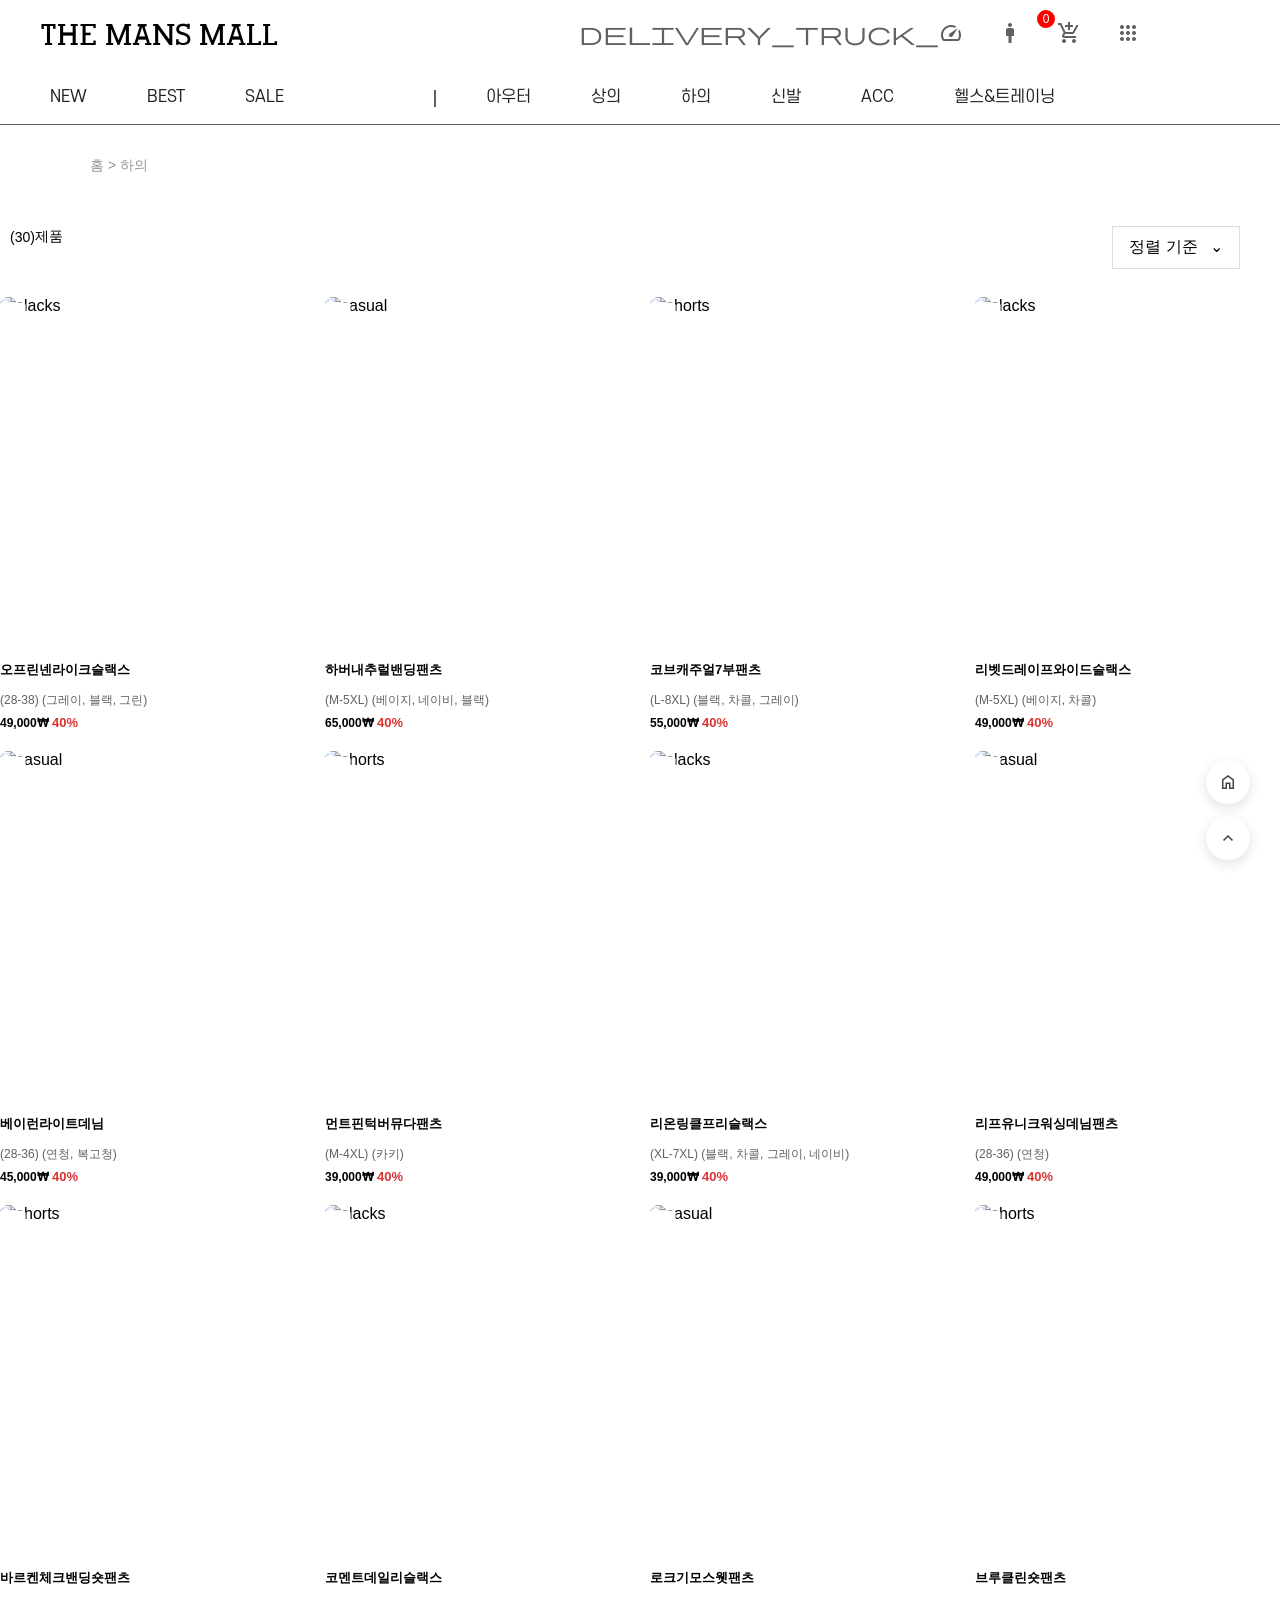
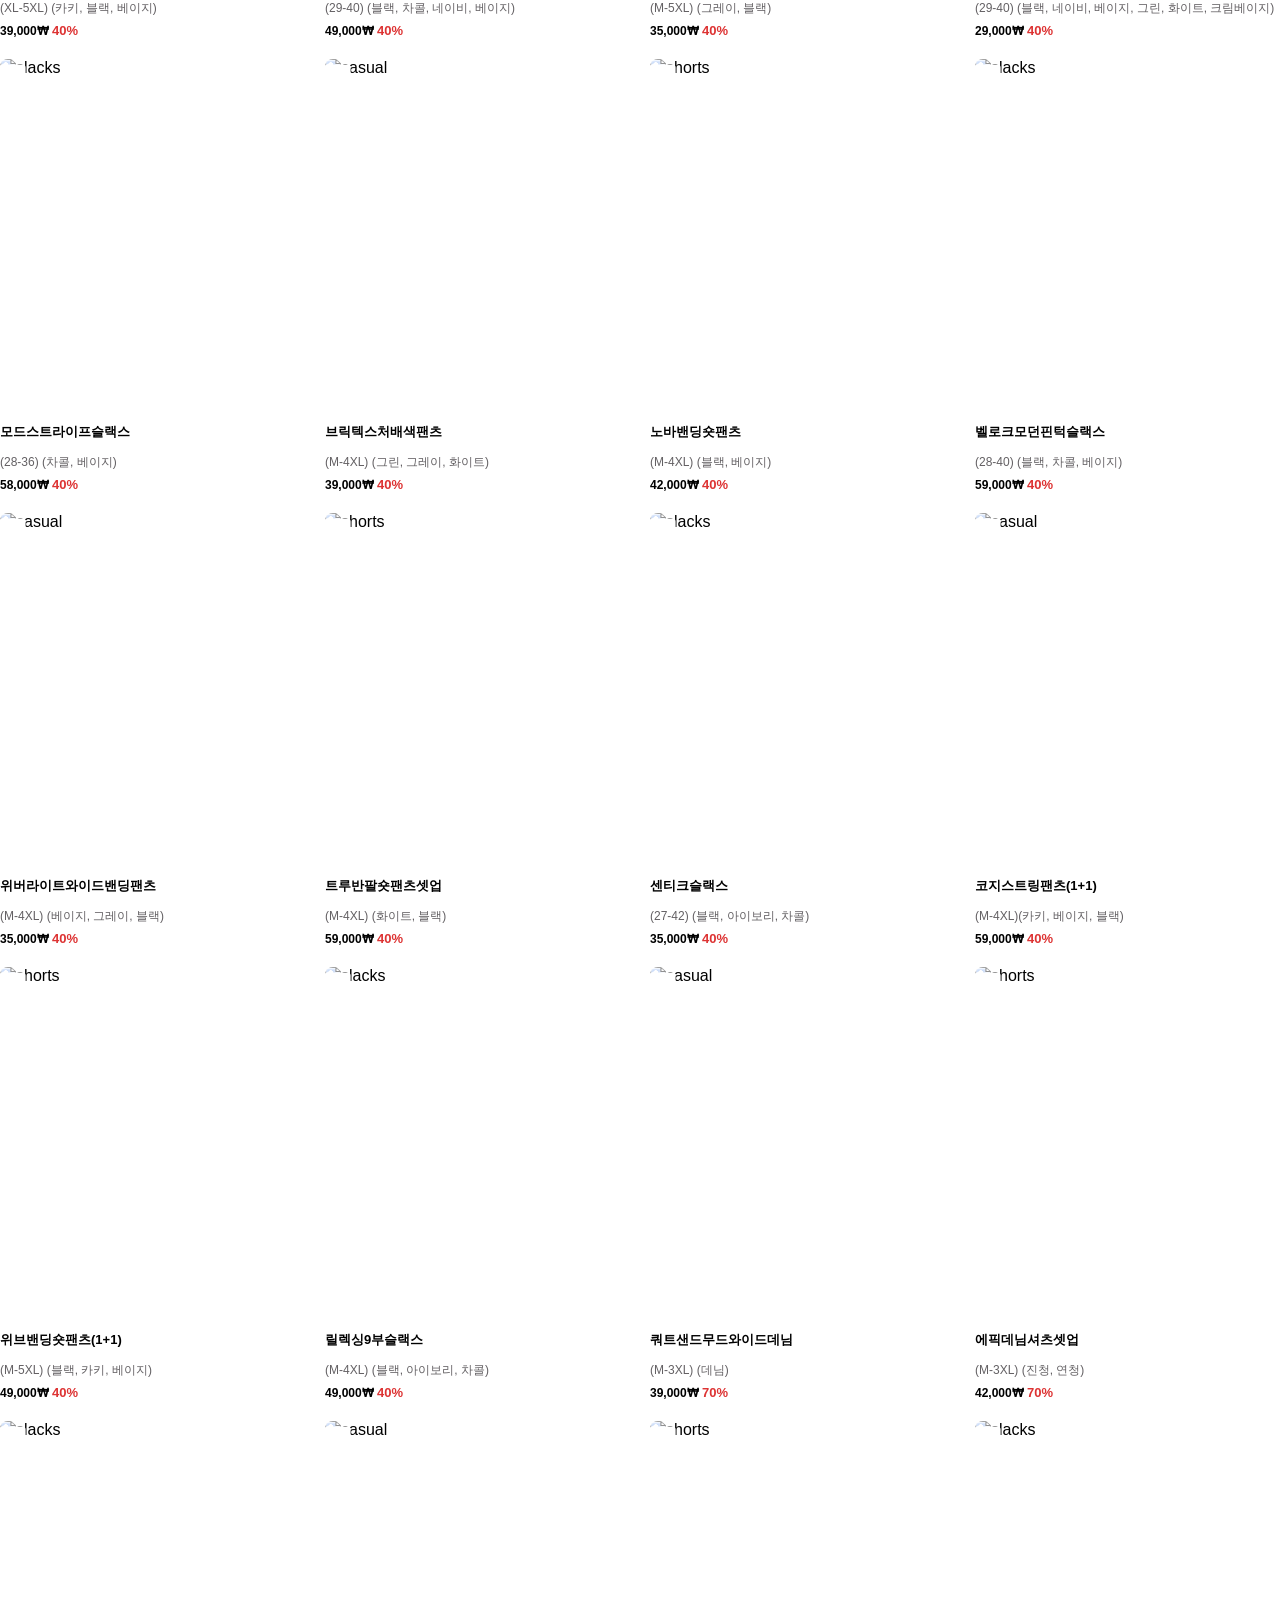
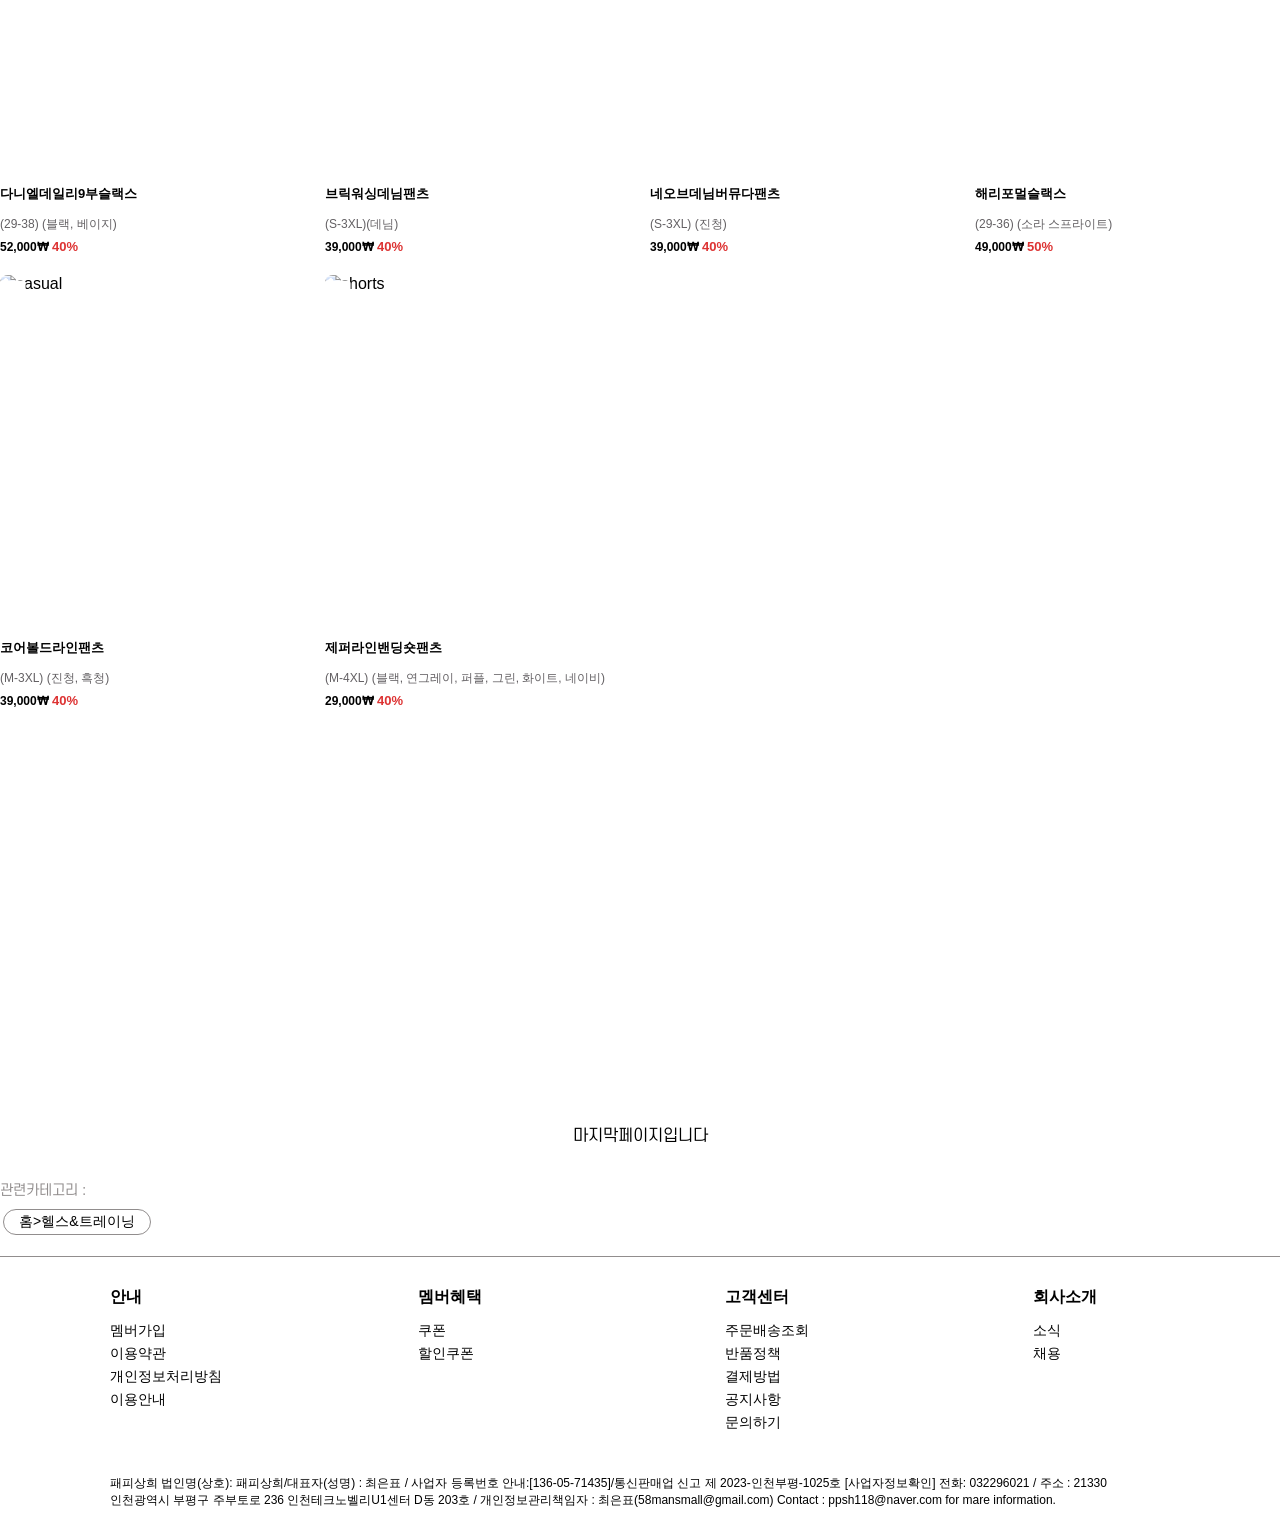
==== themansshop-pants.html @ 84785d47 "Add files via upload" ====
<!DOCTYPE html>
<html lang="en">

<head>
    <meta charset="UTF-8">
    <meta name="viewport" content="width=device-width, initial-scale=1.0">
    <title>The Mans MALL</title>
    <link rel="stylesheet" href="css/themansshop-pants.css">
    <link rel="icon" href="img/M.jpg">
    <link href="https://fonts.googleapis.com/css2?family=Roboto&display=swap" rel="stylesheet">
    <link rel="stylesheet" href="themansmall.html">
    <link rel="stylesheet" href="themansshop-top.html">
    <link href="https://fonts.googleapis.com/css2?family=Material+Symbols+Outlined" rel="stylesheet">
    <script src="js/jquery-3.6.0.min.js"></script>
    <script src="js/aos.js"></script>
    <script src="js/themansshop-pants.js"></script>
</head>

<body>


    <div class="wrap">
        <div class="main">
            <div class="header">
                <div class="nanb">
                    <ul>
                        <li>
                            <p><a href="themansmall.html">THE MANS MALL</a></p>
                        </li>
                    </ul>
                    <ul>
                        <li><a href="#">
                                <span class="material-symbols-outlined">
                                    delivery_truck_speed
                                </span>
                            </a>
                        </li>
                        <li>
                            <a href="#">
                                <span class="material-symbols-outlined">
                                    man_2
                                </span>
                            </a>
                        </li>
                        <li class="cart-icon">
                            <a href="#">
                                <span class="material-symbols-outlined">
                                    add_shopping_cart
                                </span>
                                <span id="cartCount">0</span>
                            </a>
                        </li>
                        <li>
                            <a href="#" id="menuBtn">
                                <span class="material-symbols-outlined">
                                    apps
                                </span>
                            </a>
                        </li>
                    </ul>

                </div>
                <div class="menu-overlay" id="menuOverlay"></div>

                <aside class="side-menu" id="sideMenu">
                    <button class="close-btn" id="closeBtn">✕</button>
                    <div class="search-box">
                        <input type="text" id="searchInput" placeholder="검색어를 입력하세요">
                        <button class="search-btn">
                            <span class="material-symbols-outlined">
                                search
                            </span>
                        </button>
                    </div>
                    <ul id="itemList">
                        <strong>추천 검색어</strong>
                        <li class="item">정장</li>
                        <li class="item">셔츠</li>
                        <li class="item">구두</li>
                        <li class="item">자켓</li>
                        <li class="item">가방</li>
                    </ul>
                    <ul id="sianup">
                        <li><a href="#">로그인</a></li>
                        <li><a href="#">회원가입</a></li>
                        <li><a href="#">배송상황</a></li>
                        <li><a href="#">장바구니</a></li>
                    </ul>
                    <ul id="sale">
                        <li><a href="#">이벤트</a></li>
                        <li><a href="#">매장안내</a></li>
                        <li><a href="#">공지사항</a></li>
                        <li><a href="#">멤버십</a></li>
                    </ul>
                </aside>
                <div class="themans" id="mainMenuWrap">

                    <div class="menu" id="mainMenuBtn">
                        <ul class="position">

                            <li class="list"><a href="#">NEW</a></li>
                            <li class="list"><a href="#">BEST</a></li>
                            <li class="list"><a href="#">SALE</a></li>
                            <li id="line-2"></li>
                            <li class="list"><a href="#">아우터</a></li>
                            <li class="list"><a href="themansshop-top.html">상의</a></li>
                            <li class="list"><a href="#">하의</a></li>
                            <li class="list"><a href="#">신발</a></li>
                            <li class="list"><a href="#">ACC</a></li>
                            <li class="list"><a href="#">헬스&트레이닝</a></li>
                        </ul>
                    </div>

                </div>


            </div>
        </div>
        <div class="breadcrumb-list">
            <div class="name">
                <ul>
                    <li>
                        <p style="font-size: 14px; color: #969393;"><a href="themansmall.html"
                                style="font-size: 14px; color: #969393;">홈</a> > 하의</p>
                    </li>
                </ul>
            </div>
            <div class="list-number">
                <div class="product-count" style="font-size: 14px;"><span id="productTotal">0</span> 제품</div>
                <div class="sort-wrap">
                    <div class="sort-box">
                        <button type="button" id="sortToggle" class="sort-btn">
                            정렬 기준 <span class="arrow">⌄</span>
                        </button>

                        <ul id="sortMenu" class="sort-menu">
                            <li data-filter="all">전체</li>
                            <li data-filter="slacks">슬랙스</li>
                            <li data-filter="casual">캐주얼</li>
                            <li data-filter="shorts">반바지</li>
                        </ul>
                    </div>
                </div>
                <div class="contact-grid">
                    <ul class="prdList-grid4">
                        <li id="anchorBoxId 23800" class="product-item">
                            <div class="box">
                                <div class="thumbnail">
                                    <a href="viewdetails3.html">
                                        <img src="img/slacks(1).jpg" alt="slacks">
                                    </a>
                                </div>
                                <div class="heart">
                                    <ul>
                                        <li>
                                            <span class="material-symbols-outlined">
                                                bookmark_heart
                                            </span>
                                        </li>
                                    </ul>
                                </div>

                                <div class="description">
                                    <strong class="name">
                                        <a href="viewdetails3.html">
                                            <span class style="font-size: 13px; color: #000;">
                                                오프린넨라이크슬랙스
                                            </span>
                                        </a>
                                    </strong>
                                </div>
                                <ul class="xans-element">

                                    <li class="xans-record-">
                                        <span class style="font-size: 12px; color: #636063;">
                                            (28-38) (그레이, 블랙, 그린)
                                        </span>
                                    </li>
                                    <li class="xans-record-">
                                        <span class style="font-size: 12px; color: #000; font-weight: bold;">
                                            49,000₩
                                        </span>
                                        <span class="price-rate" data-custom data-price>40%</span>
                                    </li>
                                </ul>
                            </div>
                        </li>
                    </ul>
                    <ul class="prdList-grid4">
                        <li id="anchorBoxId 23800" class="product-item">
                            <div class="box">
                                <div class="thumbnail">
                                    <a href="viewdetails4.html">
                                        <img src="img/casual(1).jpg" alt="casual">
                                    </a>
                                </div>
                                <div class="heart">
                                    <ul>
                                        <li>
                                            <span class="material-symbols-outlined">
                                                bookmark_heart
                                            </span>
                                        </li>
                                    </ul>
                                </div>
                                <div class="description">
                                    <strong class="name">
                                        <a href="viewdetails4.html">
                                            <span class style="font-size: 13px; color: #000;">
                                                하버내추럴밴딩팬츠
                                            </span>
                                        </a>
                                    </strong>
                                </div>
                                <ul class="xans-element">

                                    <li class="xans-record-">
                                        <span class style="font-size: 12px; color: #636063;">
                                            (M-5XL) (베이지, 네이비, 블랙)
                                        </span>
                                    </li>
                                    <li class="xans-record-">
                                        <span class style="font-size: 12px; color: #000; font-weight: bold;">
                                            65,000₩
                                        </span>
                                        <span class="price-rate" data-custom data-price>40%</span>
                                    </li>
                                </ul>
                            </div>
                        </li>
                    </ul>
                    <ul class="prdList-grid4">
                        <li id="anchorBoxId 23800" class="product-item">
                            <div class="box">
                                <div class="thumbnail">
                                    <a href="#">
                                        <img src="img/Shorts(1).jpg" alt="shorts">
                                    </a>
                                </div>
                                <div class="heart">
                                    <ul>
                                        <li>
                                            <span class="material-symbols-outlined">
                                                bookmark_heart
                                            </span>
                                        </li>
                                    </ul>
                                </div>
                                <div class="description">
                                    <strong class="name">
                                        <a href="#">
                                            <span class style="font-size: 13px; color: #000;">
                                                코브캐주얼7부팬츠
                                            </span>
                                        </a>
                                    </strong>
                                </div>
                                <ul class="xans-element">

                                    <li class="xans-record-">
                                        <span class style="font-size: 12px; color: #636063;">
                                            (L-8XL) (블랙, 차콜, 그레이)
                                        </span>
                                    </li>
                                    <li class="xans-record-">
                                        <span class style="font-size: 12px; color: #000; font-weight: bold;">
                                            55,000₩
                                        </span>
                                        <span class="price-rate" data-custom data-price>40%</span>
                                    </li>
                                </ul>
                            </div>
                        </li>
                    </ul>
                    <ul class="prdList-grid4">
                        <li id="anchorBoxId 23800" class="product-item">
                            <div class="box">
                                <div class="thumbnail">
                                    <a href="#">
                                        <img src="img/slacks(2).jpg" alt="slacks">
                                    </a>
                                </div>
                                <div class="heart">
                                    <ul>
                                        <li>
                                            <span class="material-symbols-outlined">
                                                bookmark_heart
                                            </span>
                                        </li>
                                    </ul>
                                </div>
                                <div class="description">
                                    <strong class="name">
                                        <a href="#">
                                            <span class style="font-size: 13px; color: #000;">
                                                리벳드레이프와이드슬랙스
                                            </span>
                                        </a>
                                    </strong>
                                </div>
                                <ul class="xans-element">

                                    <li class="xans-record-">
                                        <span class style="font-size: 12px; color: #636063;">
                                            (M-5XL) (베이지, 차콜)
                                        </span>
                                    </li>
                                    <li class="xans-record-">
                                        <span class style="font-size: 12px; color: #000; font-weight: bold;">
                                            49,000₩
                                        </span>
                                        <span class="price-rate" data-custom data-price>40%</span>
                                    </li>
                                </ul>
                            </div>
                        </li>
                    </ul>
                    <ul class="prdList-grid4">
                        <li id="anchorBoxId 23800" class="product-item">
                            <div class="box">
                                <div class="thumbnail">
                                    <a href="#">
                                        <img src="img/casual(2).jpg" alt="casual">

                                    </a>
                                </div>
                                <div class="heart">
                                    <ul>
                                        <li>
                                            <span class="material-symbols-outlined">
                                                bookmark_heart
                                            </span>
                                        </li>
                                    </ul>
                                </div>
                                <div class="description">
                                    <strong class="name">
                                        <a href="#">
                                            <span class style="font-size: 13px; color: #000;">
                                                베이런라이트데님
                                            </span>
                                        </a>
                                    </strong>
                                </div>
                                <ul class="xans-element">

                                    <li class="xans-record-">
                                        <span class style="font-size: 12px; color: #636063;">
                                            (28-36) (연청, 복고청)
                                        </span>
                                    </li>
                                    <li class="xans-record-">
                                        <span class style="font-size: 12px; color: #000; font-weight: bold;">
                                            45,000₩
                                        </span>
                                        <span class="price-rate" data-custom data-price>40%</span>
                                    </li>
                                </ul>
                            </div>
                        </li>
                    </ul>
                    <ul class="prdList-grid4">
                        <li id="anchorBoxId 23800" class="product-item">
                            <div class="box">
                                <div class="thumbnail">
                                    <a href="#">
                                        <img src="img/Shorts(2).jpg" alt="shorts">
                                    </a>
                                </div>
                                <div class="heart">
                                    <ul>
                                        <li>
                                            <span class="material-symbols-outlined">
                                                bookmark_heart
                                            </span>
                                        </li>
                                    </ul>
                                </div>
                                <div class="description">
                                    <strong class="name">
                                        <a href="#">
                                            <span class style="font-size: 13px; color: #000;">
                                                먼트핀턱버뮤다팬츠
                                            </span>
                                        </a>
                                    </strong>
                                </div>
                                <ul class="xans-element">

                                    <li class="xans-record-">
                                        <span class style="font-size: 12px; color: #636063;">
                                            (M-4XL) (카키)
                                        </span>
                                    </li>
                                    <li class="xans-record-">
                                        <span class style="font-size: 12px; color: #000; font-weight: bold;">
                                            39,000₩
                                        </span>
                                        <span class="price-rate" data-custom data-price>40%</span>
                                    </li>
                                </ul>
                            </div>
                        </li>
                    </ul>
                    <ul class="prdList-grid4">
                        <li id="anchorBoxId 23800" class="product-item">
                            <div class="box">
                                <div class="thumbnail">
                                    <a href="#">
                                        <img src="img/slacks(3).jpg" alt="slacks">
                                    </a>
                                </div>
                                <div class="heart">
                                    <ul>
                                        <li>
                                            <span class="material-symbols-outlined">
                                                bookmark_heart
                                            </span>
                                        </li>
                                    </ul>
                                </div>
                                <div class="description">
                                    <strong class="name">
                                        <a href="#">
                                            <span class style="font-size: 13px; color: #000;">
                                                리온링클프리슬랙스
                                            </span>
                                        </a>
                                    </strong>
                                </div>
                                <ul class="xans-element">

                                    <li class="xans-record-">
                                        <span class style="font-size: 12px; color: #636063;">
                                            (XL-7XL) (블랙, 차콜, 그레이, 네이비)
                                        </span>
                                    </li>
                                    <li class="xans-record-">
                                        <span class style="font-size: 12px; color: #000; font-weight: bold;">
                                            39,000₩
                                        </span>
                                        <span class="price-rate" data-custom data-price>40%</span>
                                    </li>
                                </ul>
                            </div>
                        </li>
                    </ul>
                    <ul class="prdList-grid4">
                        <li id="anchorBoxId 23800" class="product-item">
                            <div class="box">
                                <div class="thumbnail">
                                    <a href="#">
                                        <img src="img/casual(3).jpg" alt="casual">
                                    </a>
                                </div>
                                <div class="heart">
                                    <ul>
                                        <li>
                                            <span class="material-symbols-outlined">
                                                bookmark_heart
                                            </span>
                                        </li>
                                    </ul>
                                </div>
                                <div class="description">
                                    <strong class="name">
                                        <a href="#">
                                            <span class style="font-size: 13px; color: #000;">
                                                리프유니크워싱데님팬츠
                                            </span>
                                        </a>
                                    </strong>
                                </div>
                                <ul class="xans-element">

                                    <li class="xans-record-">
                                        <span class style="font-size: 12px; color: #636063;">
                                            (28-36) (연청)
                                        </span>
                                    </li>
                                    <li class="xans-record-">
                                        <span class style="font-size: 12px; color: #000; font-weight: bold;">
                                            49,000₩
                                        </span>
                                        <span class="price-rate" data-custom data-price>40%</span>
                                    </li>
                                </ul>
                            </div>
                        </li>
                    </ul>
                    <ul class="prdList-grid4">
                        <li id="anchorBoxId 23800" class="product-item">
                            <div class="box">
                                <div class="thumbnail">
                                    <a href="#">
                                        <img src="img/Shorts(3).jpg" alt="shorts"">
                                    </a>
                                </div>
                                <div class=" heart">
                                        <ul>
                                            <li>
                                                <span class="material-symbols-outlined">
                                                    bookmark_heart
                                                </span>
                                            </li>
                                        </ul>
                                </div>
                                <div class="description">
                                    <strong class="name">
                                        <a href="#">
                                            <span class style="font-size: 13px; color: #000;">
                                                바르켄체크밴딩숏팬츠
                                            </span>
                                        </a>
                                    </strong>
                                </div>
                                <ul class="xans-element">

                                    <li class="xans-record-">
                                        <span class style="font-size: 12px; color: #636063;">
                                            (XL-5XL) (카키, 블랙, 베이지)
                                        </span>
                                    </li>
                                    <li class="xans-record-">
                                        <span class style="font-size: 12px; color: #000; font-weight: bold;">
                                            39,000₩
                                        </span>
                                        <span class="price-rate" data-custom data-price>40%</span>
                                    </li>
                                </ul>
                            </div>
                        </li>
                    </ul>
                    <ul class="prdList-grid4">
                        <li id="anchorBoxId 23800" class="product-item">
                            <div class="box">
                                <div class="thumbnail">
                                    <a href="#">
                                        <img src="img/slacks(4).jpg" alt="slacks">
                                    </a>
                                </div>
                                <div class="heart">
                                    <ul>
                                        <li>
                                            <span class="material-symbols-outlined">
                                                bookmark_heart
                                            </span>
                                        </li>
                                    </ul>
                                </div>
                                <div class="description">
                                    <strong class="name">
                                        <a href="#">
                                            <span class style="font-size: 13px; color: #000;">
                                                코멘트데일리슬랙스
                                            </span>
                                        </a>
                                    </strong>
                                </div>
                                <ul class="xans-element">

                                    <li class="xans-record-">
                                        <span class style="font-size: 12px; color: #636063;">
                                            (29-40) (블랙, 차콜, 네이비, 베이지)
                                        </span>
                                    </li>
                                    <li class="xans-record-">
                                        <span class style="font-size: 12px; color: #000; font-weight: bold;">
                                            49,000₩
                                        </span>
                                        <span class="price-rate" data-custom data-price>40%</span>
                                    </li>
                                </ul>
                            </div>
                        </li>
                    </ul>
                    <ul class="prdList-grid4">
                        <li id="anchorBoxId 23800" class="product-item">
                            <div class="box">
                                <div class="thumbnail">
                                    <a href="#">
                                        <img src="img/casual(4).jpg" alt="casual">
                                    </a>
                                </div>
                                <div class="heart">
                                    <ul>
                                        <li>
                                            <span class="material-symbols-outlined">
                                                bookmark_heart
                                            </span>
                                        </li>
                                    </ul>
                                </div>
                                <div class="description">
                                    <strong class="name">
                                        <a href="#">
                                            <span class style="font-size: 13px; color: #000;">
                                                로크기모스웻팬츠
                                            </span>
                                        </a>
                                    </strong>
                                </div>
                                <ul class="xans-element">

                                    <li class="xans-record-">
                                        <span class style="font-size: 12px; color: #636063;">
                                            (M-5XL) (그레이, 블랙)
                                        </span>
                                    </li>
                                    <li class="xans-record-">
                                        <span class style="font-size: 12px; color: #000; font-weight: bold;">
                                            35,000₩
                                        </span>
                                        <span class="price-rate" data-custom data-price>40%</span>
                                    </li>
                                </ul>
                            </div>
                        </li>
                    </ul>
                    <ul class="prdList-grid4">
                        <li id="anchorBoxId 23800" class="product-item">
                            <div class="box">
                                <div class="thumbnail">
                                    <a href="#">
                                        <img src="img/Shorts(4).jpg" alt="shorts">
                                    </a>
                                </div>
                                <div class="heart">
                                    <ul>
                                        <li>
                                            <span class="material-symbols-outlined">
                                                bookmark_heart
                                            </span>
                                        </li>
                                    </ul>
                                </div>
                                <div class="description">
                                    <strong class="name">
                                        <a href="#">
                                            <span class style="font-size: 13px; color: #000;">
                                                브루클린숏팬츠
                                            </span>
                                        </a>
                                    </strong>
                                </div>
                                <ul class="xans-element">

                                    <li class="xans-record-">
                                        <span class style="font-size: 12px; color: #636063;">
                                            (29-40) (블랙, 네이비, 베이지, 그린, 화이트, 크림베이지)
                                        </span>
                                    </li>
                                    <li class="xans-record-">
                                        <span class style="font-size: 12px; color: #000; font-weight: bold;">
                                            29,000₩
                                        </span>
                                        <span class="price-rate" data-custom data-price>40%</span>
                                    </li>
                                </ul>
                            </div>
                        </li>
                    </ul>
                    <ul class="prdList-grid4">
                        <li id="anchorBoxId 23800" class="product-item">
                            <div class="box">
                                <div class="thumbnail">
                                    <a href="#">
                                        <img src="img/slacks(5).jpg" alt="slacks">
                                    </a>
                                </div>
                                <div class="heart">
                                    <ul>
                                        <li>
                                            <span class="material-symbols-outlined">
                                                bookmark_heart
                                            </span>
                                        </li>
                                    </ul>
                                </div>
                                <div class="description">
                                    <strong class="name">
                                        <a href="#">
                                            <span class style="font-size: 13px; color: #000;">
                                                모드스트라이프슬랙스
                                            </span>
                                        </a>
                                    </strong>
                                </div>
                                <ul class="xans-element">

                                    <li class="xans-record-">
                                        <span class style="font-size: 12px; color: #636063;">
                                            (28-36) (차콜, 베이지)
                                        </span>
                                    </li>
                                    <li class="xans-record-">
                                        <span class style="font-size: 12px; color: #000; font-weight: bold;">
                                            58,000₩
                                        </span>
                                        <span class="price-rate" data-custom data-price>40%</span>
                                    </li>
                                </ul>
                            </div>
                        </li>
                    </ul>
                    <ul class="prdList-grid4">
                        <li id="anchorBoxId 23800" class="product-item">
                            <div class="box">
                                <div class="thumbnail">
                                    <a href="#">
                                        <img src="img/casual(5).jpg" alt="casual">
                                    </a>
                                </div>
                                <div class="heart">
                                    <ul>
                                        <li>
                                            <span class="material-symbols-outlined">
                                                bookmark_heart
                                            </span>
                                        </li>
                                    </ul>
                                </div>
                                <div class="description">
                                    <strong class="name">
                                        <a href="#">
                                            <span class style="font-size: 13px; color: #000;">
                                                브릭텍스처배색팬츠
                                            </span>
                                        </a>
                                    </strong>
                                </div>
                                <ul class="xans-element">

                                    <li class="xans-record-">
                                        <span class style="font-size: 12px; color: #636063;">
                                            (M-4XL) (그린, 그레이, 화이트)
                                        </span>
                                    </li>
                                    <li class="xans-record-">
                                        <span class style="font-size: 12px; color: #000; font-weight: bold;">
                                            39,000₩
                                        </span>
                                        <span class="price-rate" data-custom data-price>40%</span>
                                    </li>
                                </ul>
                            </div>
                        </li>
                    </ul>
                    <ul class="prdList-grid4">
                        <li id="anchorBoxId 23800" class="product-item">
                            <div class="box">
                                <div class="thumbnail">
                                    <a href="#">
                                        <img src="img/Shorts(5).jpg" alt="shorts">

                                    </a>
                                </div>
                                <div class="heart">
                                    <ul>
                                        <li>
                                            <span class="material-symbols-outlined">
                                                bookmark_heart
                                            </span>
                                        </li>
                                    </ul>
                                </div>
                                <div class="description">
                                    <strong class="name">
                                        <a href="#">
                                            <span class style="font-size: 13px; color: #000;">
                                                노바밴딩숏팬츠
                                            </span>
                                        </a>
                                    </strong>
                                </div>
                                <ul class="xans-element">

                                    <li class="xans-record-">
                                        <span class style="font-size: 12px; color: #636063;">
                                            (M-4XL) (블랙, 베이지)
                                        </span>
                                    </li>
                                    <li class="xans-record-">
                                        <span class style="font-size: 12px; color: #000; font-weight: bold;">
                                            42,000₩
                                        </span>
                                        <span class="price-rate" data-custom data-price>40%</span>
                                    </li>
                                </ul>
                            </div>
                        </li>
                    </ul>
                    <ul class="prdList-grid4">
                        <li id="anchorBoxId 23800" class="product-item">
                            <div class="box">
                                <div class="thumbnail">
                                    <a href="#">
                                        <img src="img/slacks(6).jpg" alt="slacks">
                                    </a>
                                </div>
                                <div class="heart">
                                    <ul>
                                        <li>
                                            <span class="material-symbols-outlined">
                                                bookmark_heart
                                            </span>
                                        </li>
                                    </ul>
                                </div>
                                <div class="description">
                                    <strong class="name">
                                        <a href="#">
                                            <span class style="font-size: 13px; color: #000;">
                                                벨로크모던핀턱슬랙스
                                            </span>
                                        </a>
                                    </strong>
                                </div>
                                <ul class="xans-element">

                                    <li class="xans-record-">
                                        <span class style="font-size: 12px; color: #636063;">
                                            (28-40) (블랙, 차콜, 베이지)
                                        </span>
                                    </li>
                                    <li class="xans-record-">
                                        <span class style="font-size: 12px; color: #000; font-weight: bold;">
                                            59,000₩
                                        </span>
                                        <span class="price-rate" data-custom data-price>40%</span>
                                    </li>
                                </ul>
                            </div>
                        </li>
                    </ul>
                    <ul class="prdList-grid4">
                        <li id="anchorBoxId 23800" class="product-item">
                            <div class="box">
                                <div class="thumbnail">
                                    <a href="#">
                                        <img src="img/casual(6).jpg" alt="casual">
                                    </a>
                                </div>
                                <div class="heart">
                                    <ul>
                                        <li>
                                            <span class="material-symbols-outlined">
                                                bookmark_heart
                                            </span>
                                        </li>
                                    </ul>
                                </div>
                                <div class="description">
                                    <strong class="name">
                                        <a href="#">
                                            <span class style="font-size: 13px; color: #000;">
                                                위버라이트와이드밴딩팬츠
                                            </span>
                                        </a>
                                    </strong>
                                </div>
                                <ul class="xans-element">

                                    <li class="xans-record-">
                                        <span class style="font-size: 12px; color: #636063;">
                                            (M-4XL) (베이지, 그레이, 블랙)
                                        </span>
                                    </li>
                                    <li class="xans-record-">
                                        <span class style="font-size: 12px; color: #000; font-weight: bold;">
                                            35,000₩
                                        </span>
                                        <span class="price-rate" data-custom data-price>40%</span>
                                    </li>
                                </ul>
                            </div>
                        </li>
                    </ul>
                    <ul class="prdList-grid4">
                        <li id="anchorBoxId 23800" class="product-item">
                            <div class="box">
                                <div class="thumbnail">
                                    <a href="#">
                                        <img src="img/Shorts(6).jpg" alt="shorts">
                                    </a>
                                </div>
                                <div class="heart">
                                    <ul>
                                        <li>
                                            <span class="material-symbols-outlined">
                                                bookmark_heart
                                            </span>
                                        </li>
                                    </ul>
                                </div>
                                <div class="description">
                                    <strong class="name">
                                        <a href="#">
                                            <span class style="font-size: 13px; color: #000;">
                                                트루반팔숏팬츠셋업
                                            </span>
                                        </a>
                                    </strong>
                                </div>
                                <ul class="xans-element">

                                    <li class="xans-record-">
                                        <span class style="font-size: 12px; color: #636063;">
                                            (M-4XL) (화이트, 블랙)
                                        </span>
                                    </li>
                                    <li class="xans-record-">
                                        <span class style="font-size: 12px; color: #000; font-weight: bold;">
                                            59,000₩
                                        </span>
                                        <span class="price-rate" data-custom data-price>40%</span>
                                    </li>
                                </ul>
                            </div>
                        </li>
                    </ul>
                    <ul class="prdList-grid4">
                        <li id="anchorBoxId 23800" class="product-item">
                            <div class="box">
                                <div class="thumbnail">
                                    <a href="#">
                                        <img src="img/slacks(7).jpg" alt="slacks">
                                    </a>
                                </div>
                                <div class="heart">
                                    <ul>
                                        <li>
                                            <span class="material-symbols-outlined">
                                                bookmark_heart
                                            </span>
                                        </li>
                                    </ul>
                                </div>
                                <div class="description">
                                    <strong class="name">
                                        <a href="#">
                                            <span class style="font-size: 13px; color: #000;">
                                                센티크슬랙스
                                            </span>
                                        </a>
                                    </strong>
                                </div>
                                <ul class="xans-element">

                                    <li class="xans-record-">
                                        <span class style="font-size: 12px; color: #636063;">
                                            (27-42) (블랙, 아이보리, 차콜)
                                        </span>
                                    </li>
                                    <li class="xans-record-">
                                        <span class style="font-size: 12px; color: #000; font-weight: bold;">
                                            35,000₩
                                        </span>
                                        <span class="price-rate" data-custom data-price>40%</span>
                                    </li>
                                </ul>
                            </div>
                        </li>
                    </ul>
                    <ul class="prdList-grid4">
                        <li id="anchorBoxId 23800" class="product-item">
                            <div class="box">
                                <div class="thumbnail">
                                    <a href="#">
                                        <img src="img/casual(7).jpg" alt="casual">

                                    </a>
                                </div>
                                <div class="heart">
                                    <ul>
                                        <li>
                                            <span class="material-symbols-outlined">
                                                bookmark_heart
                                            </span>
                                        </li>
                                    </ul>
                                </div>
                                <div class="description">
                                    <strong class="name">
                                        <a href="#">
                                            <span class style="font-size: 13px; color: #000;">
                                                코지스트링팬츠(1+1)
                                            </span>
                                        </a>
                                    </strong>
                                </div>
                                <ul class="xans-element">

                                    <li class="xans-record-">
                                        <span class style="font-size: 12px; color: #636063;">
                                            (M-4XL)(카키, 베이지, 블랙)
                                        </span>
                                    </li>
                                    <li class="xans-record-">
                                        <span class style="font-size: 12px; color: #000; font-weight: bold;">
                                            59,000₩
                                        </span>
                                        <span class="price-rate" data-custom data-price>40%</span>
                                    </li>
                                </ul>
                            </div>
                        </li>
                    </ul>
                    <ul class="prdList-grid4">
                        <li id="anchorBoxId 23800" class="product-item">
                            <div class="box">
                                <div class="thumbnail">
                                    <a href="#">
                                        <img src="img/Shorts(7).jpg" alt="shorts">
                                    </a>
                                </div>
                                <div class="heart">
                                    <ul>
                                        <li>
                                            <span class="material-symbols-outlined">
                                                bookmark_heart
                                            </span>
                                        </li>
                                    </ul>
                                </div>
                                <div class="description">
                                    <strong class="name">
                                        <a href="#">
                                            <span class style="font-size: 13px; color: #000;">
                                                위브밴딩숏팬츠(1+1)
                                            </span>
                                        </a>
                                    </strong>
                                </div>
                                <ul class="xans-element">

                                    <li class="xans-record-">
                                        <span class style="font-size: 12px; color: #636063;">
                                            (M-5XL) (블랙, 카키, 베이지)
                                        </span>
                                    </li>
                                    <li class="xans-record-">
                                        <span class style="font-size: 12px; color: #000; font-weight: bold;">
                                            49,000₩
                                        </span>
                                        <span class="price-rate" data-custom data-price>40%</span>
                                    </li>
                                </ul>
                            </div>
                        </li>
                    </ul>
                    <ul class="prdList-grid4">
                        <li id="anchorBoxId 23800" class="product-item">
                            <div class="box">
                                <div class="thumbnail">
                                    <a href="#">
                                        <img src="img/slacks(8).jpg" alt="slacks">
                                    </a>
                                </div>
                                <div class="heart">
                                    <ul>
                                        <li>
                                            <span class="material-symbols-outlined">
                                                bookmark_heart
                                            </span>
                                        </li>
                                    </ul>
                                </div>
                                <div class="description">
                                    <strong class="name">
                                        <a href="#">
                                            <span class style="font-size: 13px; color: #000;">
                                                릴렉싱9부슬랙스
                                            </span>
                                        </a>
                                    </strong>
                                </div>
                                <ul class="xans-element">

                                    <li class="xans-record-">
                                        <span class style="font-size: 12px; color: #636063;">
                                            (M-4XL) (블랙, 아이보리, 차콜)
                                        </span>
                                    </li>
                                    <li class="xans-record-">
                                        <span class style="font-size: 12px; color: #000; font-weight: bold;">
                                            49,000₩
                                        </span>
                                        <span class="price-rate" data-custom data-price>40%</span>
                                    </li>
                                </ul>
                            </div>
                        </li>
                    </ul>
                    <ul class="prdList-grid4">
                        <li id="anchorBoxId 23800" class="product-item">
                            <div class="box">
                                <div class="thumbnail">
                                    <a href="#">
                                        <img src="img/casual(8).jpg" alt="casual">
                                    </a>
                                </div>
                                <div class="heart">
                                    <ul>
                                        <li>
                                            <span class="material-symbols-outlined">
                                                bookmark_heart
                                            </span>
                                        </li>
                                    </ul>
                                </div>
                                <div class="description">
                                    <strong class="name">
                                        <a href="#">
                                            <span class style="font-size: 13px; color: #000;">
                                                쿼트샌드무드와이드데님
                                            </span>
                                        </a>
                                    </strong>
                                </div>
                                <ul class="xans-element">

                                    <li class="xans-record-">
                                        <span class style="font-size: 12px; color: #636063;">
                                            (M-3XL) (데님)
                                        </span>
                                    </li>
                                    <li class="xans-record-">
                                        <span class style="font-size: 12px; color: #000; font-weight: bold;">
                                            39,000₩
                                        </span>
                                        <span class="price-rate" data-custom data-price>70%</span>
                                    </li>
                                </ul>
                            </div>
                        </li>
                    </ul>
                    <ul class="prdList-grid4">
                        <li id="anchorBoxId 23800" class="product-item">
                            <div class="box">
                                <div class="thumbnail">
                                    <a href="#">
                                        <img src="img/Shorts(8).jpg" alt="shorts">
                                    </a>
                                </div>
                                <div class="heart">
                                    <ul>
                                        <li>
                                            <span class="material-symbols-outlined">
                                                bookmark_heart
                                            </span>
                                        </li>
                                    </ul>
                                </div>
                                <div class="description">
                                    <strong class="name">
                                        <a href="#">
                                            <span class style="font-size: 13px; color: #000;">
                                                에픽데님셔츠셋업
                                            </span>
                                        </a>
                                    </strong>
                                </div>
                                <ul class="xans-element">

                                    <li class="xans-record-">
                                        <span class style="font-size: 12px; color: #636063;">
                                            (M-3XL) (진청, 연청)
                                        </span>
                                    </li>
                                    <li class="xans-record-">
                                        <span class style="font-size: 12px; color: #000; font-weight: bold;">
                                            42,000₩
                                        </span>
                                        <span class="price-rate" data-custom data-price>70%</span>
                                    </li>
                                </ul>
                            </div>
                        </li>
                    </ul>
                    <ul class="prdList-grid4">
                        <li id="anchorBoxId 23800" class="product-item">
                            <div class="box">
                                <div class="thumbnail">
                                    <a href="#">
                                        <img src="img/slacks(9).jpg" alt="slacks">
                                    </a>
                                </div>
                                <div class="heart">
                                    <ul>
                                        <li>
                                            <span class="material-symbols-outlined">
                                                bookmark_heart
                                            </span>
                                        </li>
                                    </ul>
                                </div>
                                <div class="description">
                                    <strong class="name">
                                        <a href="#">
                                            <span class style="font-size: 13px; color: #000;">
                                                다니엘데일리9부슬랙스
                                            </span>
                                        </a>
                                    </strong>
                                </div>
                                <ul class="xans-element">

                                    <li class="xans-record-">
                                        <span class style="font-size: 12px; color: #636063;">
                                            (29-38) (블랙, 베이지)
                                        </span>
                                    </li>
                                    <li class="xans-record-">
                                        <span class style="font-size: 12px; color: #000; font-weight: bold;">
                                            52,000₩
                                        </span>
                                        <span class="price-rate" data-custom data-price>40%</span>
                                    </li>
                                </ul>
                            </div>
                        </li>
                    </ul>
                    <ul class="prdList-grid4">
                        <li id="anchorBoxId 23800" class="product-item">
                            <div class="box">
                                <div class="thumbnail">
                                    <a href="#">
                                        <img src="img/casual(9).jpg" alt="casual">
                                    </a>
                                </div>
                                <div class="heart">
                                    <ul>
                                        <li>
                                            <span class="material-symbols-outlined">
                                                bookmark_heart
                                            </span>
                                        </li>
                                    </ul>
                                </div>
                                <div class="description">
                                    <strong class="name">
                                        <a href="#">
                                            <span class style="font-size: 13px; color: #000;">
                                                브릭워싱데님팬츠
                                            </span>
                                        </a>
                                    </strong>
                                </div>
                                <ul class="xans-element">

                                    <li class="xans-record-">
                                        <span class style="font-size: 12px; color: #636063;">
                                            (S-3XL)(데님)
                                        </span>
                                    </li>
                                    <li class="xans-record-">
                                        <span class style="font-size: 12px; color: #000; font-weight: bold;">
                                            39,000₩
                                        </span>
                                        <span class="price-rate" data-custom data-price>40%</span>
                                    </li>
                                </ul>
                            </div>
                        </li>
                    </ul>
                    <ul class="prdList-grid4">
                        <li id="anchorBoxId 23800" class="product-item">
                            <div class="box">
                                <div class="thumbnail">
                                    <a href="#">
                                        <img src="img/Shorts(9).jpg" alt="shorts">
                                    </a>
                                </div>
                                <div class="heart">
                                    <ul>
                                        <li>
                                            <span class="material-symbols-outlined">
                                                bookmark_heart
                                            </span>
                                        </li>
                                    </ul>
                                </div>
                                <div class="description">
                                    <strong class="name">
                                        <a href="#">
                                            <span class style="font-size: 13px; color: #000;">
                                                네오브데님버뮤다팬츠
                                            </span>
                                        </a>
                                    </strong>
                                </div>
                                <ul class="xans-element">

                                    <li class="xans-record-">
                                        <span class style="font-size: 12px; color: #636063;">
                                            (S-3XL) (진청)
                                        </span>
                                    </li>
                                    <li class="xans-record-">
                                        <span class style="font-size: 12px; color: #000; font-weight: bold;">
                                            39,000₩
                                        </span>
                                        <span class="price-rate" data-custom data-price>40%</span>
                                    </li>
                                </ul>
                            </div>
                        </li>
                    </ul>
                    <ul class="prdList-grid4">
                        <li id="anchorBoxId 23800" class="product-item">
                            <div class="box">
                                <div class="thumbnail">
                                    <a href="#">
                                        <img src="img/slacks(10).jpg" alt="slacks">
                                    </a>
                                </div>
                                <div class="heart">
                                    <ul>
                                        <li>
                                            <span class="material-symbols-outlined">
                                                bookmark_heart
                                            </span>
                                        </li>
                                    </ul>
                                </div>
                                <div class="description">
                                    <strong class="name">
                                        <a href="#">
                                            <span class style="font-size: 13px; color: #000;">
                                                해리포멀슬랙스
                                            </span>
                                        </a>
                                    </strong>
                                </div>
                                <ul class="xans-element">

                                    <li class="xans-record-">
                                        <span class style="font-size: 12px; color: #636063;">
                                            (29-36) (소라 스프라이트)
                                        </span>
                                    </li>
                                    <li class="xans-record-">
                                        <span class style="font-size: 12px; color: #000; font-weight: bold;">
                                            49,000₩
                                        </span>
                                        <span class="price-rate" data-custom data-price>50%</span>
                                    </li>
                                </ul>
                            </div>
                        </li>
                    </ul>
                    <ul class="prdList-grid4">
                        <li id="anchorBoxId 23800" class="product-item">
                            <div class="box">
                                <div class="thumbnail">
                                    <a href="#">
                                        <img src="img/casual(10).jpg" alt="casual">
                                    </a>
                                </div>
                                <div class="heart">
                                    <ul>
                                        <li>
                                            <span class="material-symbols-outlined">
                                                bookmark_heart
                                            </span>
                                        </li>
                                    </ul>
                                </div>
                                <div class="description">
                                    <strong class="name">
                                        <a href="#">
                                            <span class style="font-size: 13px; color: #000;">
                                                코어볼드라인팬츠
                                            </span>
                                        </a>
                                    </strong>
                                </div>
                                <ul class="xans-element">

                                    <li class="xans-record-">
                                        <span class style="font-size: 12px; color: #636063;">
                                            (M-3XL) (진청, 흑청)
                                        </span>
                                    </li>
                                    <li class="xans-record-">
                                        <span class style="font-size: 12px; color: #000; font-weight: bold;">
                                            39,000₩
                                        </span>
                                        <span class="price-rate" data-custom data-price>40%</span>
                                    </li>
                                </ul>
                            </div>
                        </li>
                    </ul>
                    <ul class="prdList-grid4">
                        <li id="anchorBoxId 23800" class="product-item">
                            <div class="box">
                                <div class="thumbnail">
                                    <a href="#">
                                        <img src="img/Shorts(10).jpg" alt="shorts">

                                    </a>
                                </div>
                                <div class="heart">
                                    <ul>
                                        <li>
                                            <span class="material-symbols-outlined">
                                                bookmark_heart
                                            </span>
                                        </li>
                                    </ul>
                                </div>
                                <div class="description">
                                    <strong class="name">
                                        <a href="#">
                                            <span class style="font-size: 13px; color: #000;">
                                                제퍼라인밴딩숏팬츠
                                            </span>
                                        </a>
                                    </strong>
                                </div>
                                <ul class="xans-element">

                                    <li class="xans-record-">
                                        <span class style="font-size: 12px; color: #636063;">
                                            (M-4XL) (블랙, 연그레이, 퍼플, 그린, 화이트, 네이비)
                                        </span>
                                    </li>
                                    <li class="xans-record-">
                                        <span class style="font-size: 12px; color: #000; font-weight: bold;">
                                            29,000₩
                                        </span>
                                        <span class="price-rate" data-custom data-price>40%</span>
                                    </li>
                                </ul>
                            </div>
                        </li>
                    </ul>
                </div>
            </div>
        </div>
        <div class="exit">
            <ul>
                <li>
                    <p>마지막페이지입니다</p>
                </li>
            </ul>
            <ul>
                <li>
                    <p>관련카테고리 :</p>
                </li>
            </ul>
            <ul>
                <li><a href="#">홈>헬스&트레이닝</a></li>
            </ul>
        </div>
        <div class="last">
            <div class="advice">
                <ul>
                    <strong>안내</strong>
                    <li><a href="#">멤버가입</a></li>
                    <li><a href="#">이용약관</a></li>
                    <li><a href="#">개인정보처리방침</a></li>
                    <li><a href="#">이용안내</a></li>
                </ul>
                <ul>
                    <strong>멤버혜택</strong>
                    <li><a href="#">쿠폰</a></li>
                    <li><a href="#">할인쿠폰</a></li>
                </ul>
                <ul>
                    <strong>고객센터</strong>
                    <li><a href="#">주문배송조회</a></li>
                    <li><a href="#">반품정책</a></li>
                    <li><a href="#">결제방법</a></li>
                    <li><a href="#">공지사항</a></li>
                    <li><a href="#">문의하기</a></li>
                </ul>
                <ul>
                    <strong>회사소개</strong>
                    <li><a href="#">소식</a></li>
                    <li><a href="#">채용</a></li>
                </ul>
            </div>
        </div>
        <div class="word">
            <ul>
                <li>
                    <span>패피상희</span>
                    <span>법인명(상호): 패피상희/대표자(성명) : 최은표 / 사업자 등록번호 안내:[136-05-71435]/통신판매업 신고 제 2023-인천부평-1025호 <a
                            href="#">[사업자정보확인]</a></span>
                    <span>전화: 032296021 / 주소 : 21330 인천광역시 부평구 주부토로 236 인천테크노벨리U1센터 D동 203호 / 개인정보관리책임자 :
                        최은표(58mansmall@gmail.com)</span>
                    <span>Contact : ppsh118@naver.com for mare information.</span>
                </li>
            </ul>
        </div>
    </div>
    </div>
    <div class="fixed-toggle-wrap">
        <a href="themansmall.html" class="home-but">
            <span class="material-symbols-outlined">home</span>
        </a>

        <button type="button" id="topBtn" class="top-btn">
            <span class="material-symbols-outlined">keyboard_arrow_up</span>
        </button>
    </div>



</body>

</html>
---- css/themansshop-pants.css ----
@charset "utf-8";

* {
    margin: 0;
    padding: 0;
    box-sizing: border-box;
    font-family: 'Noto Sans KR', sans-serif;
}

ul {
    list-style: none;
}

a {
    text-decoration: none;
    color: #000;
}

@font-face {
    font-family: 'MyFont';
    src: url('../Font/AlexandriaFLF-Bold.ttf') format('truetype');
}

@font-face {
    font-family: 'korea';
    src: url('../Font/SCDream4.otf') format('opentype');
}

body {
    position: relative;
    height: 100%;
    overflow-x: hidden;
    overflow-y: auto;
    font-family: 'MyFont';

}

/*웹페이지*/
.warp {
    position: relative;
    width: 1260px;
    margin: 0 auto;
}

.main {
    width: 100%;
}

/*메뉴*/
.header {
    top: 0;
    position: relative;
    min-width: 1000px;
    max-width: 1420px;
    height: 127px;
    margin-left: auto;
    margin-right: auto;
}

.position {
    position: relative;
    width: 100%;
    height: 30px;
}

.position li {
    width: auto;
    height: 100%;
}

.position li a {
    display: inline-flex;
    justify-content: center;
    align-items: center;
    padding: 3px 10px 3px 10px;
    border-radius: 10px;
    color: #222;
    cursor: pointer;
    transition: all 0.15s ease;

}

.position li a:active {
    transform: translateY(4px);
    box-shadow: 0 0 0 #bdbdbd;
}

.position li:hover a {
    transform: translateY(2px);
    box-shadow: 0 2px 0 #bdbdbd;
    background: #ffffff;
    color: #737373;
}

.side-menu {
    position: fixed;
    top: 0;
    right: -100%;
    width: 300px;
    height: 100vh;
    background: #fff;
    transition: 0.35s ease;
    z-index: 999;
    padding: 50px 40px;
    box-shadow: -4px 0 20px rgba(0, 0, 0, 0.2);
}

.side-menu ul {
    list-style: none;
    padding: 0;
}

#sianup {
    padding: 20px 0 20px 0;
    border-bottom: 1px solid #a1a1a1;
}

#sale {
    padding: 20px 0 20px 0;
}

.side-menu ul li {
    padding: 5px 0 5px 0;
}

#sianup,
#sale {
    position: relative;
    padding: 20px 0;
    overflow: hidden;
}



#sianup li,
#sale li {
    position: relative;
    overflow: hidden;
    z-index: 1;
    display: block;
}

#sianup li::before,
#sale li::before {
    content: "";
    position: absolute;
    left: 0;
    width: 0;
    bottom: 1px;
    height: 1px;
    background-color: #cbcbcb;
    transition: width 0.35s ease;
    z-index: -1;
}

#sianup li:hover::before,
#sale li:hover::before {
    width: 100%;
}

#sianup li:hover a,
#sale li:hover a {
    color: #737373;
}

#sianup li a,
#sale li a {
    position: relative;
    z-index: 2;
    color: #222;
    transition: color 0.3s ease;
}



#itemList li:hover {
    background-color: transparent;
}

.side-menu ul li a {
    font-size: 14px;
    color: #222;
    text-decoration: none;
}


.close-btn {
    position: absolute;
    top: 20px;
    right: 20px;
    border: none;
    background: none;
    font-size: 24px;
    cursor: pointer;
}


.side-menu.active {
    right: 0;
}

.menu-overlay.active {
    opacity: 1;
    visibility: visible;
}

.search-box {
    display: flex;
}

.search-box input {
    width: 220px;
    height: 40px;
    padding: 0 12px;
    border: 1px solid #fff;
    background-color: #f4f4f4;
    border-radius: 30px;
    outline: none;
}


.search-box button {
    width: 50px;
    height: 50px;
    border: none;
    cursor: pointer;
    display: flex;
    align-items: center;
    justify-content: center;
    background-color: #fff;
}

.search-box button span {
    font-size: 30px;

}

#itemList {
    padding-bottom: 20px !important;
    list-style: none;
    padding: 0;
    border-bottom: 1px solid #a1a1a1;
}

#itemList li {
    line-height: 10px;
    font-size: 13px;
    color: #565656;
}

#itemList .item {
    margin-top: 7px;
    margin-bottom: 7px;
}


#line-2 {
    padding-left: 100px;
    margin-top: 5px;
    width: 10px;
    height: 17px;
    border-right: #606060 2px solid;
}


.cart-icon {
    position: relative;
}

#cartCount {
    position: absolute;
    top: -8px;

    background: red;
    color: #fff;
    font-size: 12px;
    width: 18px;
    height: 18px;
    border-radius: 50%;
    display: flex;
    align-items: center;
    justify-content: center;
}

/**/
/*토글버튼*/
.fixed-toggle-wrap {
    position: fixed;
    right: 30px;
    bottom: 40px;
    z-index: 9999;
    display: flex;
    flex-direction: column;
    gap: 12px;
}

.fixed-toggle-wrap button,
.fixed-toggle-wrap .home-but {
    width: 44px;
    height: 44px;
    border: none;
    opacity: 0.85;
    border-radius: 50%;
    background-color: #fff;
    box-shadow: 0 4px 14px rgba(0, 0, 0, 0.15);
    cursor: pointer;
    display: flex;
    justify-content: center;
    align-items: center;
    transition: all 0.25s ease;
    text-decoration: none;
}

.fixed-toggle-wrap button:hover,
.fixed-toggle-wrap .home-but:hover {
    transform: translateY(-4px);
    background-color: #222;
}

.fixed-toggle-wrap button:hover span,
.fixed-toggle-wrap .home-but:hover span {
    color: #fff;
}

.fixed-toggle-wrap span {
    font-size: 20px;
    color: #222;
    transition: color 0.25s ease;
}

.top-btn:active,
.home-but:active {
    transform: scale(0.96);
}

/*메뉴*/
.nanb {
    z-index: 3;
    top: 20px;
    height: 30px;
    width: 1120px;
    margin: 0 0 20px 20px;
    position: fixed;
    display: flex;
    justify-content: space-between;
    align-items: center;
}

.nanb ul:last-child {
    display: flex;
    gap: 15px;
}

.nanb ul:last-child li:hover a span {
    color: #a6a6a6;
}

.nanb ul li {
    color: #606060;
}

.nanb ul li a {
    margin-left: 20px;
    font-family: 'MyFont', sans-serif;
    font-size: 30px;
}

.nanb ul li span {
    color: #606060;

}

.nanb.scrolled {
    justify-content: flex-end;
}

.nanb.scrolled ul:nth-child(1) {
    display: none;
}


.nanb.scrolled ul:last-child li:nth-child(1),
.nanb.scrolled ul:last-child li:nth-child(2) {
    display: none;
}

/*네비 모바일*/
@media (max-width: 770px) {
    .warp {
        height: auto;

    }

    .header {
        height: 50px !important;
    }

    .nanb {
        position: fixed !important;
        top: 0 !important;
        left: 0;
        right: 0;
        width: 100%;
        height: 50px;
        display: flex;
        justify-content: flex-end;
        align-items: center;
        padding: 0 16px;
        margin: 0;
        background: #fff;
        z-index: 999;
        transform: none !important;
        transition: none !important;
    }

    .side-menu {
        position: fixed;
        top: 0;
        right: -100%;
        width: 320px;
        height: 100vh;
        z-index: 1000;
        overflow-y: auto;
        -webkit-overflow-scrolling: touch;
        transition: right 0.3s ease;
    }

    .side-menu.active {
        right: 0;
    }

    .close-btn {
        position: absolute;
        top: 16px;
        right: 16px;
        z-index: 1001;
        border: none;
        background: none;
        font-size: 24px;
        cursor: pointer;
    }

    .heart {
        display: none;
    }

    .nanb.scrolled {
        top: 0 !important;
        transform: none !important;
    }

    .themans {
        display: none;
    }

    .nanb ul {
        margin: 0;
        padding: 0;
    }

    .nanb ul:first-child {
        display: none;
    }

    .nanb ul:last-child {
        display: flex;
        justify-content: flex-end;
        align-items: center;
        gap: 12px;
        width: 100%;
    }

}

/**/



.themans {
    z-index: 3;
    top: 75px;
    width: 100%;
    height: 50px;
    position: relative;
    border-bottom: 1px solid #606060;
}

.menu {
    width: 1000px;
    height: 50px;
    margin-left: 40px;

    display: grid;
    grid-template-columns: 1fr;
    align-items: center;
}

.menu ul {
    display: grid;
    grid-auto-flow: column;
    justify-content: start;
    gap: 40px;
}

.menu ul li {
    height: 20px;
}

.menu ul li a {
    font-family: 'korea';
    white-space: nowrap;
}



/*상품*/
.breadcrumb-list {
    top: 0;
    position: relative;
    min-width: 1000px;
    max-width: 1420px;
    height: 4200px;
    margin-left: auto;
    margin-right: auto;
}

.name {
    width: 1200px;
    height: 70px;
    margin: 0 auto;
    position: relative;
}

.name ul {
    position: relative;
    top: 30px;
    left: 50px;
}

.list-number {
    width: 100%;
}

/*정렬*/
.sort-wrap {
    width: 100%;
    max-width: 1200px;
    height: 100px;
    margin: 0 auto;
    display: flex;
    justify-content: flex-end;
    align-items: center;
}

.sort-box {
    position: relative;
}

.sort-btn {
    background: #fff;
    border: 1px solid #ddd;
    padding: 10px 16px;
    font-size: 16px;
    cursor: pointer;
}

.sort-btn .arrow {
    margin-left: 8px;
}

.sort-menu {
    display: none;
    position: absolute;
    top: calc(100% + 8px);
    right: 0;
    width: 140px;
    background: #fff;
    border: 1px solid #ddd;
    padding: 0;
    margin: 0;
    list-style: none;
    z-index: 10;
}

.sort-menu.active {
    display: block;
}

.sort-menu li {
    padding: 12px 14px;
    cursor: pointer;
    border-bottom: 1px solid #eee;
}

.sort-menu li:last-child {
    border-bottom: none;
}

.sort-menu li:hover {
    background: #f5f5f5;
}

.contact-grid {
    display: grid;
    grid-template-columns: repeat(4, 1fr);
    gap: 20px;


}


.contact-grid>.prdList-grid4.hide {
    display: none !important;
}

/* 태블릿 */
@media (max-width: 770px) {
    .breadcrumb-list {
        height: 5800px;
    }

    .list-number {
        width: 100%;
    }

    .contact-grid {
        display: grid;
        grid-template-columns: repeat(2, 1fr);
        gap: 12px;
        width: 400px;
       
    }

    .contact-grid>.prdList-grid4 {
        width: 250px;
        min-width: 0;
        margin: 0;
        padding: 0;
        list-style: none;
    }

    .product-item {
        width: 200px;
        min-width: 0;
    }

    .box {
        width: 100%;
        min-width: 0;
    }

    .thumbnail {
        width: 100%;
        aspect-ratio: 3 / 4;
        overflow: hidden;
        height: 250px !important;
    }

    .thumbnail img {
        width: 100%;
        height: 100%;
        object-fit: contain;
        display: block;
    }

    .description {
        padding-top: 8px;
    }

    .description strong a span {
        font-size: 12px !important;
        line-height: 1.4;
        word-break: keep-all;
    }

    .xans-element li span {
        font-size: 11px !important;
        line-height: 1.4;
        word-break: break-word;
    }
}


.product-count {
    width: 1200px;
    height: 40px;
    margin-left: 10px;
    display: flex;
    justify-content: flex-start;
    align-items: center;
    position: absolute;
    top: 90px;

}

.product-item {
    width: 100%;
}

.prdList-grid4 {
    width: 100%;
    margin: 0;
    padding: 0;
    list-style: none;
}

.prdList-grid4 .box {
    width: 100%;
}

.prdList-grid4 .thumbnail {
    width: 100%;
    aspect-ratio: 3 / 4;
    overflow: hidden;
    height: 350px;
    position: relative;
    border-radius: 8px;
}

.prdList-grid4 .thumbnail img {
    width: 100%;
    height: 100%;
    object-fit: cover;
    display: block;
    transition: transform 0.3s ease;
}

.prdList-grid4 .thumbnail:hover img {
    transform: scale(1.05);
}

.prdList-grid4 .description {
    margin-top: 12px;
}

.prdList-grid4 .name a {
    display: block;
    font-size: 14px;
    line-height: 1.5;
    color: #111;
}

.prdList-grid4 .xans-element {
    margin-top: 10px;
}

.prdList-grid4 .xans-element li+li {
    margin-top: 4px;
}

.sub-text {
    font-size: 12px;
    color: #777;
}

.price {
    font-size: 15px;
    font-weight: 700;
    color: #000;
    margin-right: 6px;
}

.price-rate {
    font-size: 13px;
    font-weight: 700;
    color: #d33;
}


.heart {
    position: absolute;
    top: 0;
    right: 0;
    width: auto;
    padding: 0;
    cursor: pointer;
    z-index: 5;
}
.box {
    position: relative;
}
.heart ul {
    margin: 0;
    padding: 0;
    list-style: none;
    display: block;
}

.heart ul li {
    margin: 0;
    padding: 0;
    list-style: none;
    cursor: pointer;
    display: inline-flex;
    align-items: center;
    justify-content: center;
    opacity: 1;
    transform: translateY(0);
    transition: opacity 0.25s ease, transform 0.25s ease;
    user-select: none;
}


.heart:hover ul li {
    opacity: 1;
    transform: translateY(0);
}

.heart ul li span {
    display: inline-block;
    font-size: 45px;
    line-height: 1;
    color: white;
    font-variation-settings: 'FILL' 1;
    transition: transform 0.2s ease, color 0.2s ease;
}



.heart ul li.active span {
    color: #ff4d6d;
    transform: scale(1.2);
}

/*관련카테고리*/
.exit {
    width: 100%;
    max-width: 1300px;
    height: 130px;
    margin: 0 auto;
    position: relative;
    border-bottom: 1px solid #918d8d;

}

.exit ul {
    margin: 0;
    padding: 0;
    list-style: none;
}

.exit ul:nth-child(1) {
    width: 100%;
    text-align: center;
}

.exit ul:nth-child(2) li p {
    line-height: 30px;
    margin-top: 30px;
    font-size: 14px;
    color: #918d8d;
    font-family: 'korea';

}

.exit ul li p {
    font-family: 'korea';
}

.exit ul:nth-child(3) {
    display: flex;
    gap: 15px;
    padding: 3px;
}

.exit ul:nth-child(3) li {
    font-size: 14px;
    border: 1px solid #918d8d;
    padding: 3px 15px 3px 15px;
    border-radius: 15px;
    transition: background-color 0.25s ease;

}

.exit ul:nth-child(3) li:hover {
    background-color: #d7d7d7;
}
.hide {
  display: none !important;
}
/*마지막 설명문고*/

.last {
    position: relative;
    top: 20px;
    height: 200px;
    width: 1200px;
    margin: 0 auto;
}

.advice {
    width: 1200px;
    height: 170px;
    gap: 30px;
    margin: 0 auto;
    display: flex;
    position: relative;
}

.advice ul {
    padding-left: 70px;
    flex: 1;
}

.advice ul li {
    margin: 5px 5px 0 0;
    font-size: 14px;
}

.advice ul strong {
    line-height: 40px;
}

.word {
    width: 1200px;
    height: 50px;
    top: 18px;
    margin: 0 auto;
    position: relative;
}

.word ul {
    width: 1000px;
    left: 70px;
    position: relative;
}

.word ul li {

    font-size: 12px;
}
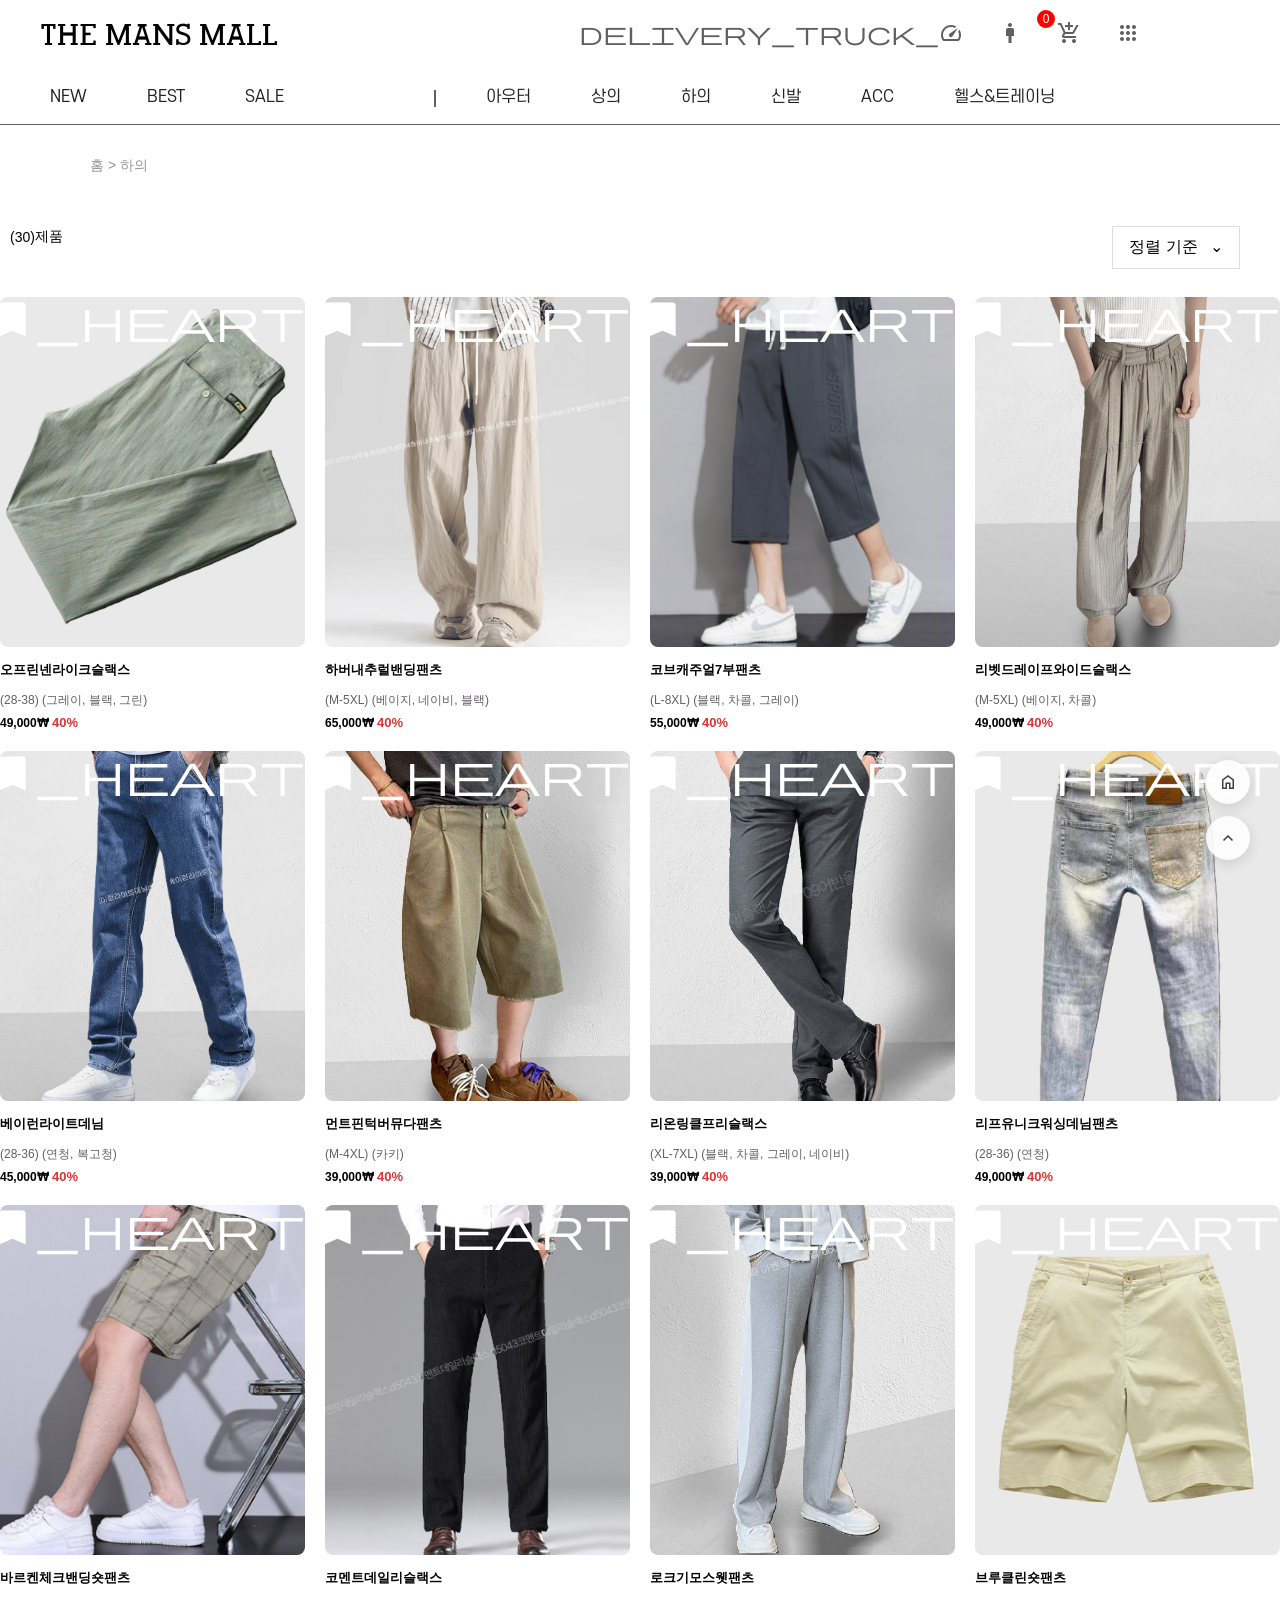
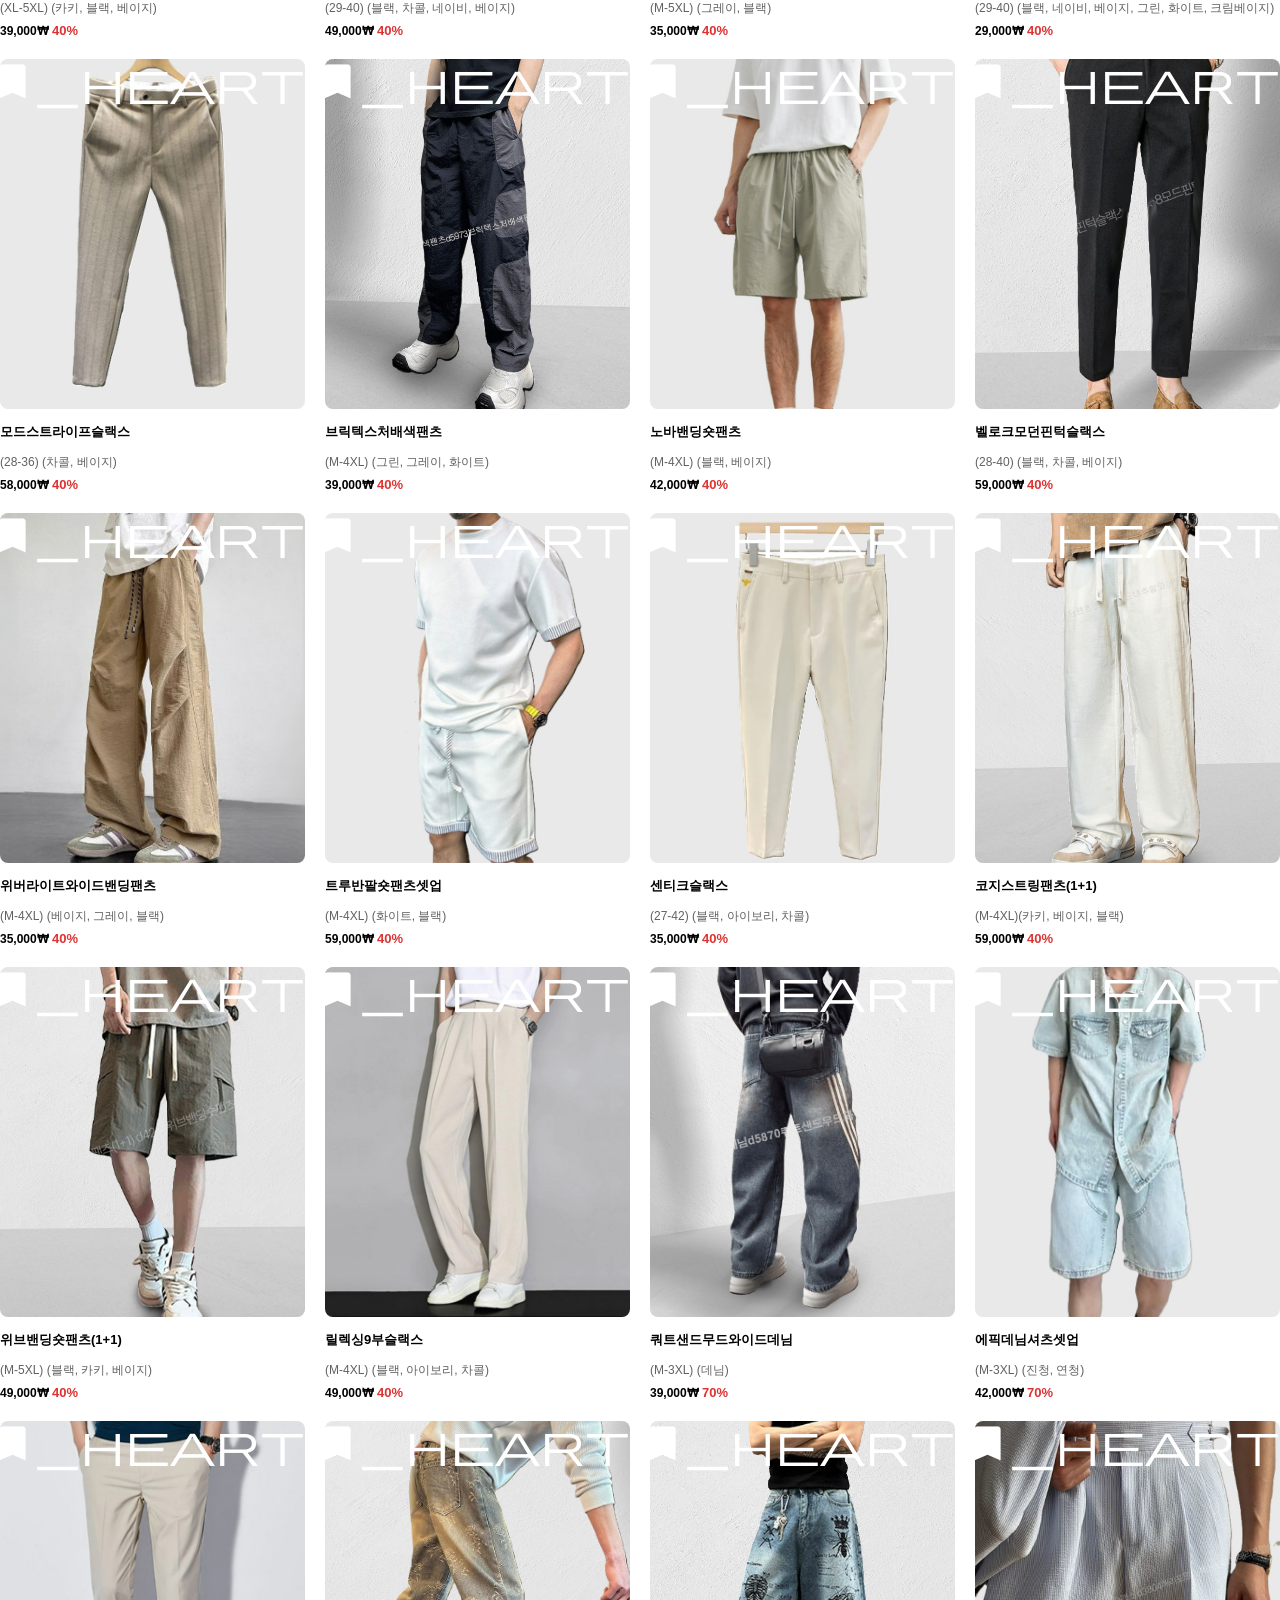
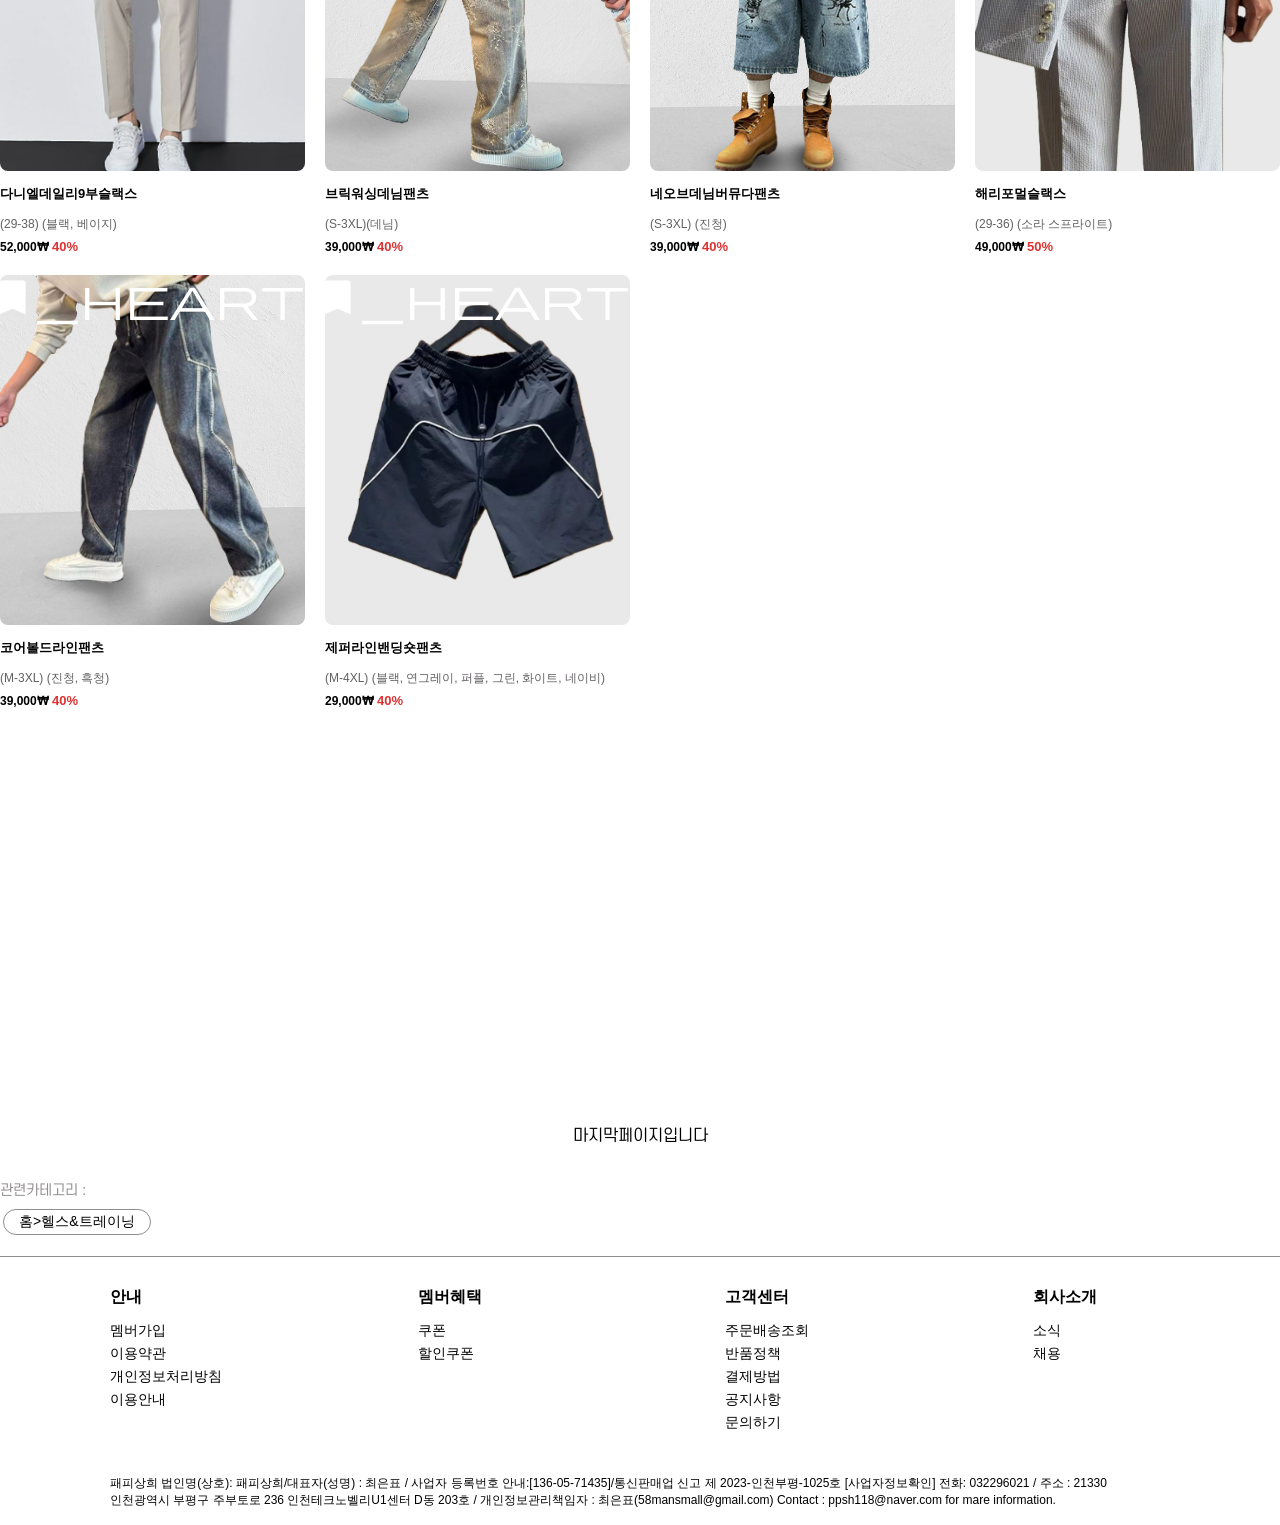
==== commit 8782bf76: "themansshop-pants.html" ====
--- a/themansshop-pants.html
+++ b/themansshop-pants.html
@@ -3,6 +3,7 @@
 
 <head>
     <meta charset="UTF-8">
+    <script src="https://t.contentsquare.net/uxa/24494770f7fa4.js"></script>
     <meta name="viewport" content="width=device-width, initial-scale=1.0">
     <title>The Mans MALL</title>
     <link rel="stylesheet" href="css/themansshop-pants.css">
@@ -1512,4 +1513,4 @@
 
 </body>
 
-</html>+</html>
